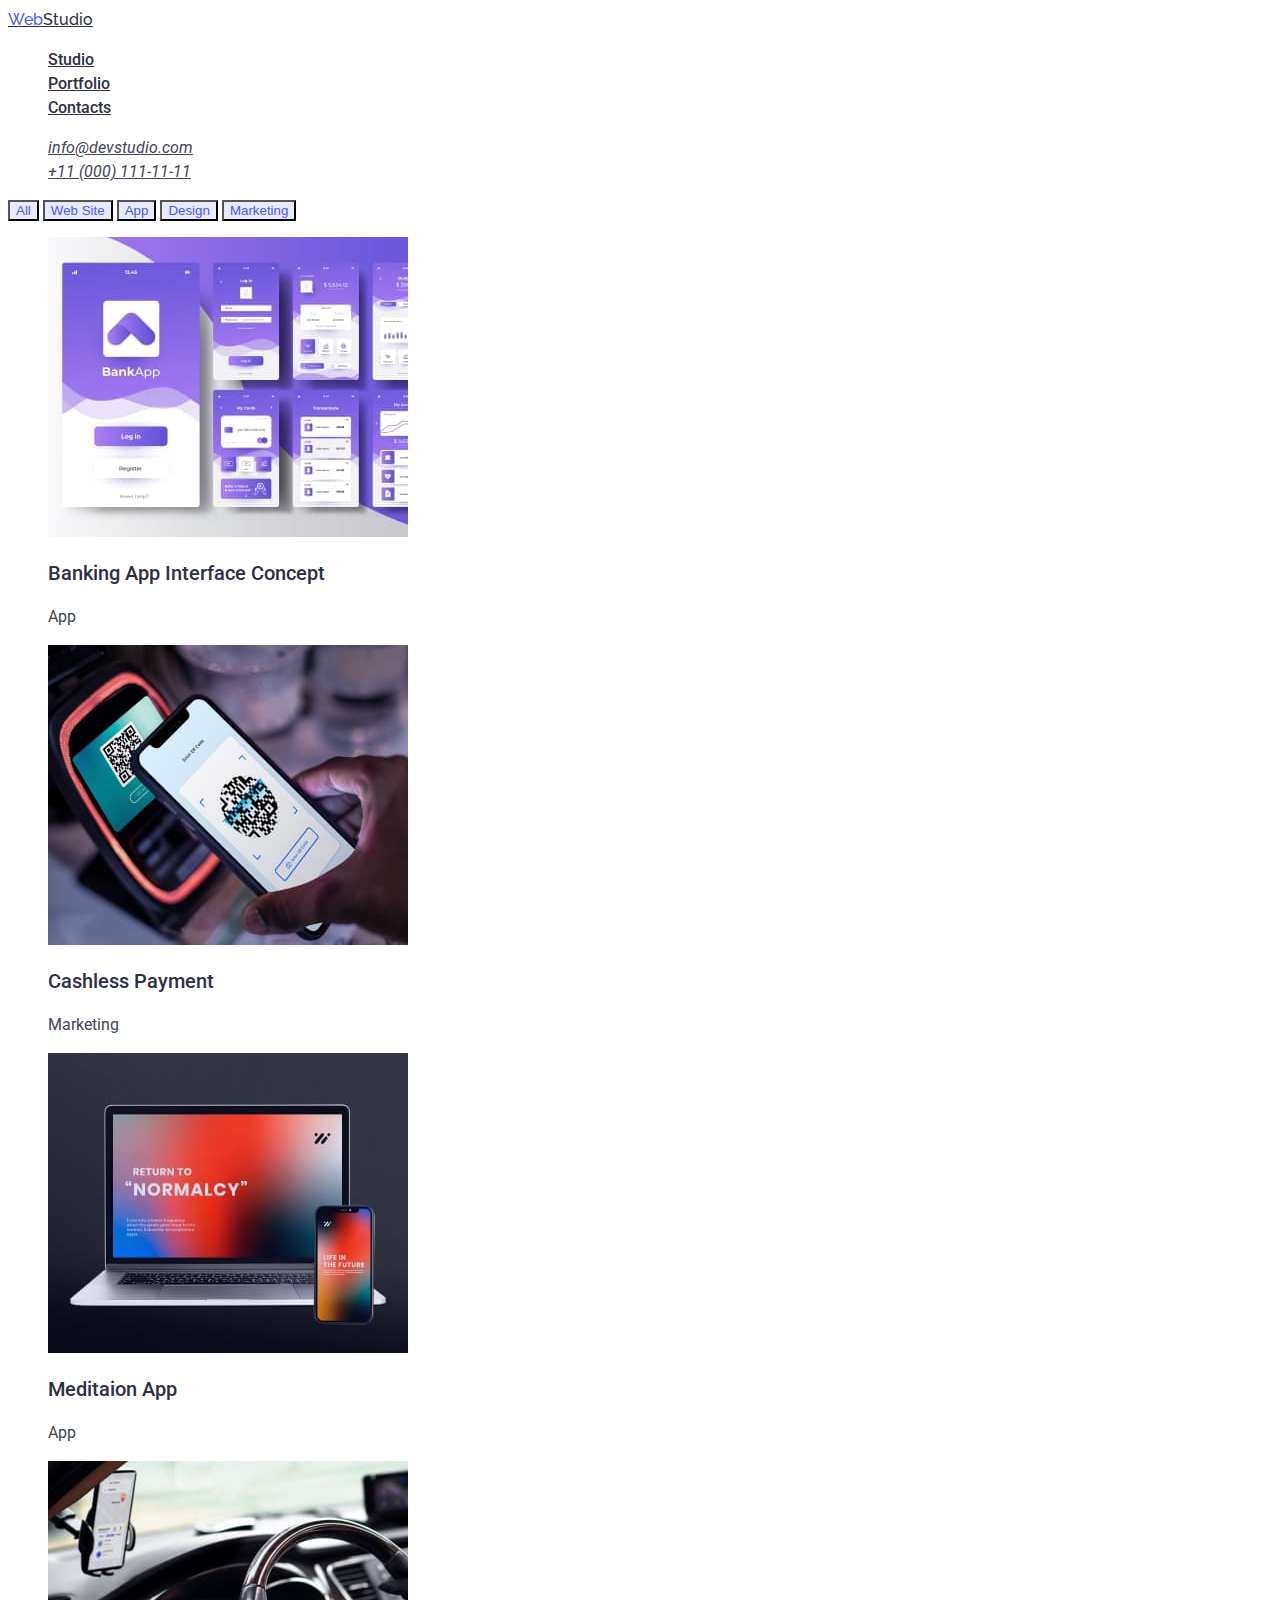
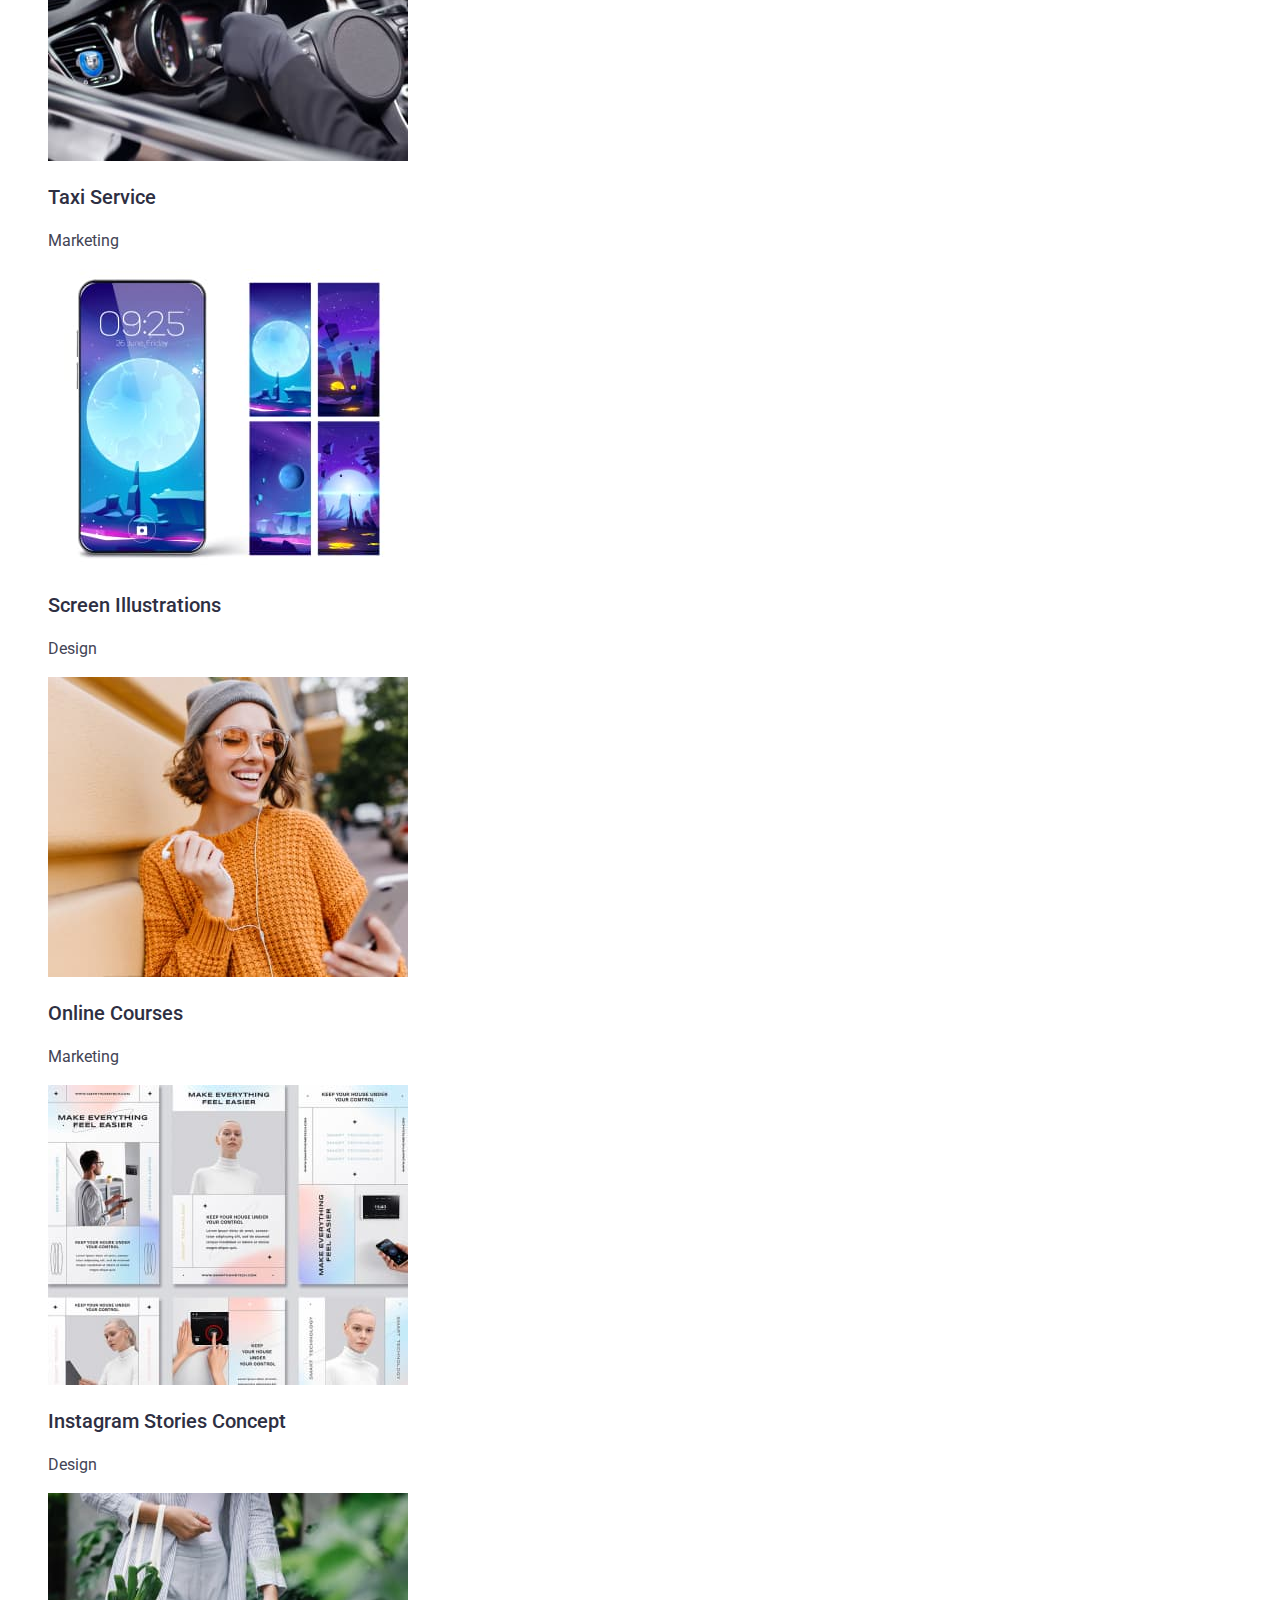
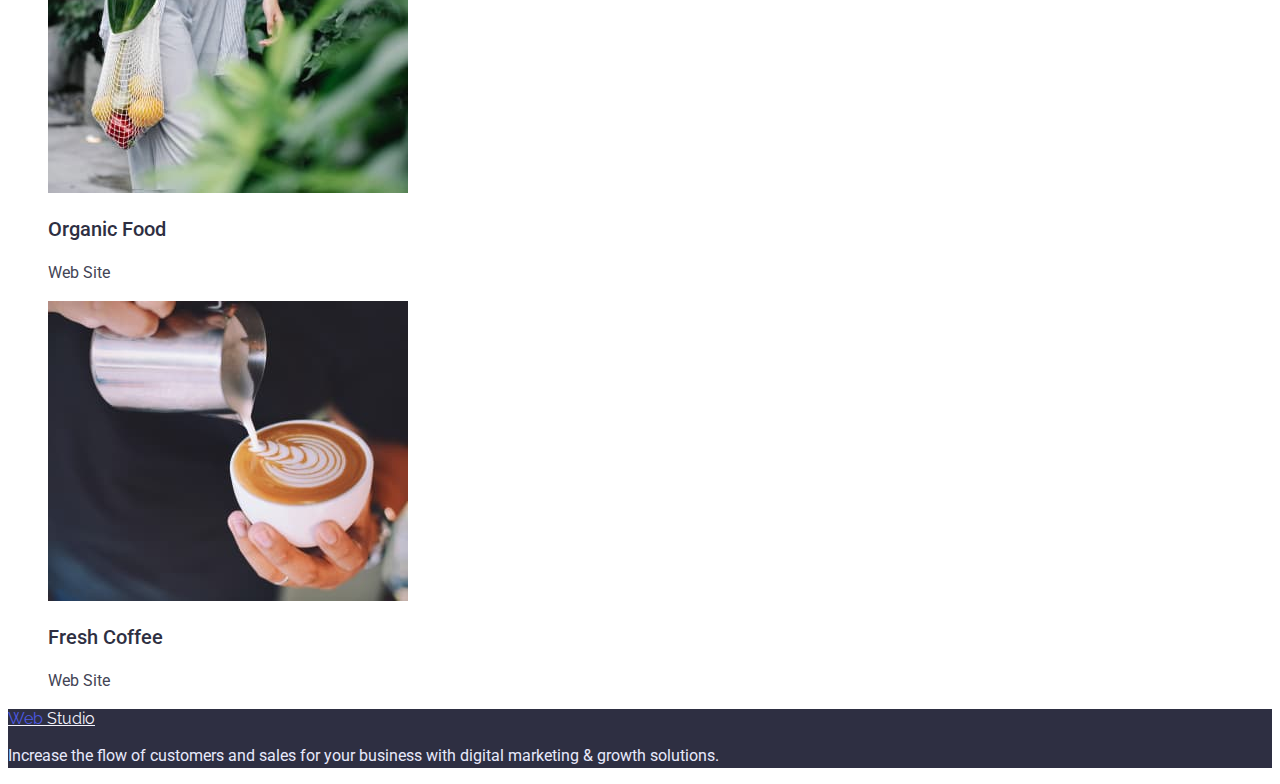
==== portfolio.html @ 85961d1d "s" ====
<!DOCTYPE html>
<html lang="en">
  <head>
    <meta charset="UTF-8" />
    <meta http-equiv="X-UA-Compatible" content="IE=edge" />
    <meta name="viewport" content="width=device-width, initial-scale=1.0" />
    <title>Portfolio</title>
    <link rel="preconnect" href="https://fonts.googleapis.com" />
    <link rel="preconnect" href="https://fonts.gstatic.com" crossorigin />
    <link
      href="https://fonts.googleapis.com/css2?family=Raleway:wght@800&family=Roboto:wght@400;500&display=swap"
      rel="stylesheet"
    />
    <link rel="stylesheet" href="./css/styles.css" />
  </head>
  <body>
    <header>
      <nav class="site-nav list">
        <a href="./index.html" class="web-studio"
          ><span class="web">Web</span>Studio</a
        >
        <ul>
          <li><a href="index.html" class="link">Studio</a></li>
          <li><a href="portfolio.html" class="link">Portfolio</a></li>
          <li><a href="" class="link">Contacts</a></li>
        </ul>
      </nav>
      <address class="address list">
        <ul>
          <li>
            <a href="mailto:info@devstudio.com" class="link"
              >info@devstudio.com</a
            >
          </li>
          <li>
            <a href="tel:+110001111111" class="link">+11 (000) 111-11-11</a>
          </li>
        </ul>
      </address>
    </header>
    <main>
      <section>
        <h1 hidden>buttons</h1>
        <button type="button">All</button>
        <button type="button">Web Site</button>
        <button type="button">App</button>
        <button type="button">Design</button>
        <button type="button">Marketing</button>
      </section>
      <section class="section">
        <h2 hidden>images</h2>
        <ul>
          <li>
            <img src="./images/img4.jpg" alt="" width="360px" />
            <h3 class="section-list">Banking App Interface Concept</h3>
            <p>App</p>
          </li>
          <li>
            <img src="./images/img5.jpg" alt="" width="360px" />
            <h3 class="section-list">Cashless Payment</h3>
            <p>Marketing</p>
          </li>
          <li>
            <img src="./images/img6.jpg" alt="" width="360px" />
            <h3 class="section-list">Meditaion App</h3>
            <p>App</p>
          </li>
          <li>
            <img src="./images/img7.jpg" alt="" width="360px" />
            <h3 class="section-list">Taxi Service</h3>
            <p>Marketing</p>
          </li>
          <li>
            <img src="./images/img8.jpg" alt="" width="360px" />
            <h3 class="section-list">Screen Illustrations</h3>
            <p>Design</p>
          </li>
          <li>
            <img src="./images/img9.jpg" alt="" width="360px" />
            <h3 class="section-list">Online Courses</h3>
            <p>Marketing</p>
          </li>
          <li>
            <img src="./images/img10.jpg" alt="" width="360px" />
            <h3 class="section-list">Instagram Stories Concept</h3>
            <p>Design</p>
          </li>
          <li>
            <img src="./images/img11.jpg" alt="" width="360px" />
            <h3 class="section-list">Organic Food</h3>
            <p>Web Site</p>
          </li>
          <li>
            <img src="./images/img12.jpg" alt="" width="360px" />
            <h3 class="section-list">Fresh Coffee</h3>
            <p>Web Site</p>
          </li>
        </ul>
      </section>
    </main>
    <footer class="footer">
      <a href="./index.html" class="studio"
        ><span class="web">Web</span> Studio</a
      >
      <p class="footer-p">
        Increase the flow of customers and sales for your business with digital
        marketing & growth solutions.
      </p>
    </footer>
  </body>
</html>
---- css/styles.css ----
:root {
  --primery-text-color: #434455;
  --title-text-color: #2e2f42;
  --accent-color: #4d5ae5;
}

body {
  background-color: #ffffff;
  color: var(--primery-text-color);
  font-family: "Roboto", sans-serif;
}

.web {
  color: #4d5ae5;
}
.studio {
  color: #f4f4fd;
  font-family: "Raleway", sans-serif;
}
.web-studio {
  font-family: "Raleway", sans-serif;
  font-weight: 800;
  font-size: 18px;
  line-height: 1.3;
}
ul {
  list-style: none;
}
.site-nav a {
  color: var(--title-text-color);
  font-weight: 500;
  font-size: 16px;
  line-height: 1.5;
}
.site-nav .link:hover,
.site-nav .link:focus {
  color: #404bbf;
}

.address a {
  color: var(--primery-text-color);
  font-weight: 400;
  font-size: 16px;
  line-height: 1.5;
}
.address .link:hover,
.address .link:focus {
  color: #404bbf;
}
.section-1 {
  background-color: var(--title-text-color);
}
button {
  color: var(--accent-color);
  background-color: #e7e9fc;
  cursor: pointer;
}

button:hover {
  background-color: #404bbf;
  color: #ffffff;
}

.button-order {
  color: #ffffff;
  background-color: var(--accent-color);
  font-weight: 500;
  font-size: 16px;
  line-height: 1.5;
}
.button-order:hover {
  background-color: #404bbf;
}
.first-h {
  color: #ffffff;
  font-weight: 700;
  font-size: 56px;
  line-height: 1;
  text-align: center;
}
.section-list {
  color: var(--title-text-color);
  font-weight: 500;
  font-size: 20px;
  line-height: 1.2;
}
.section-title {
  color: var(--title-text-color);
  font-weight: 700;
  font-size: 36px;
  line-height: 1.1;
}
p {
  font-weight: 400;
  font-size: 16px;
  line-height: 1.5;
}

.footer {
  background-color: var(--title-text-color);
}
.footer-p {
  color: #e7e9fc;
  font-weight: 400;
  font-size: 16px;
  line-height: 1.5;
}
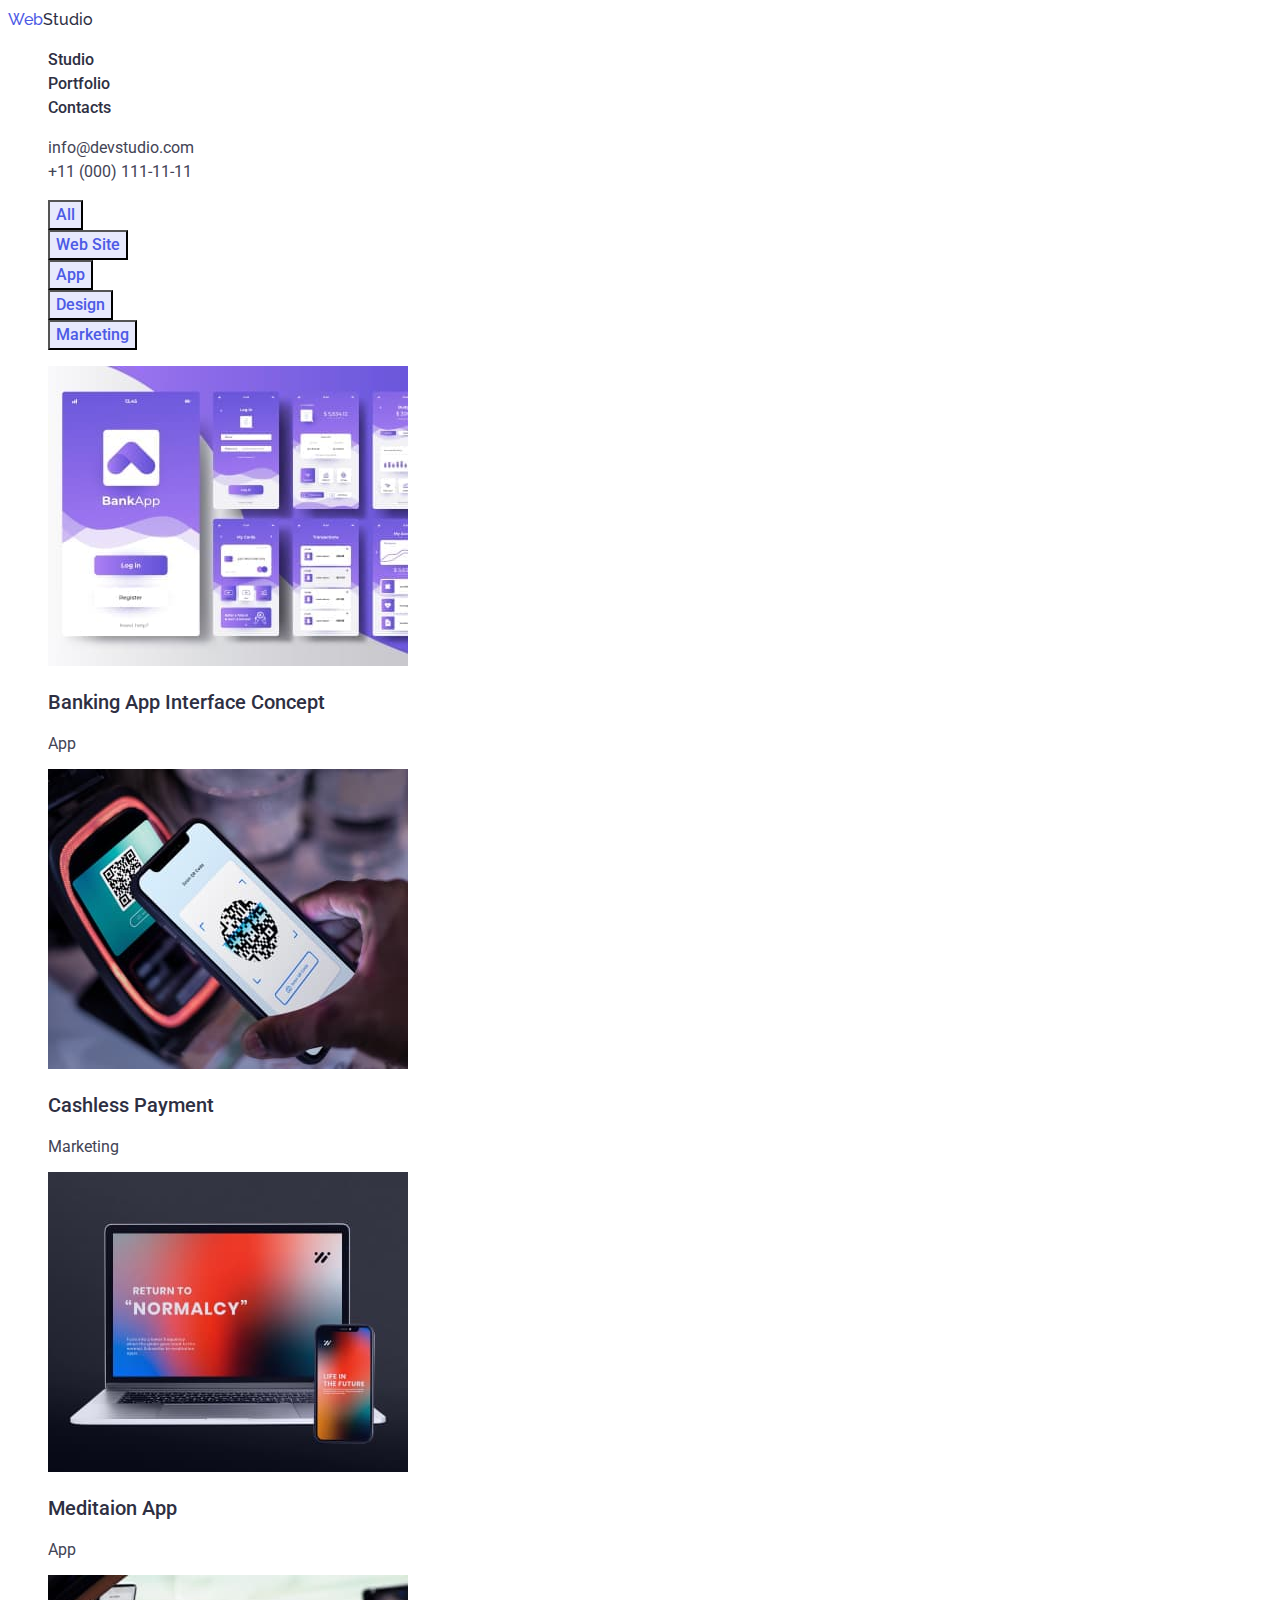
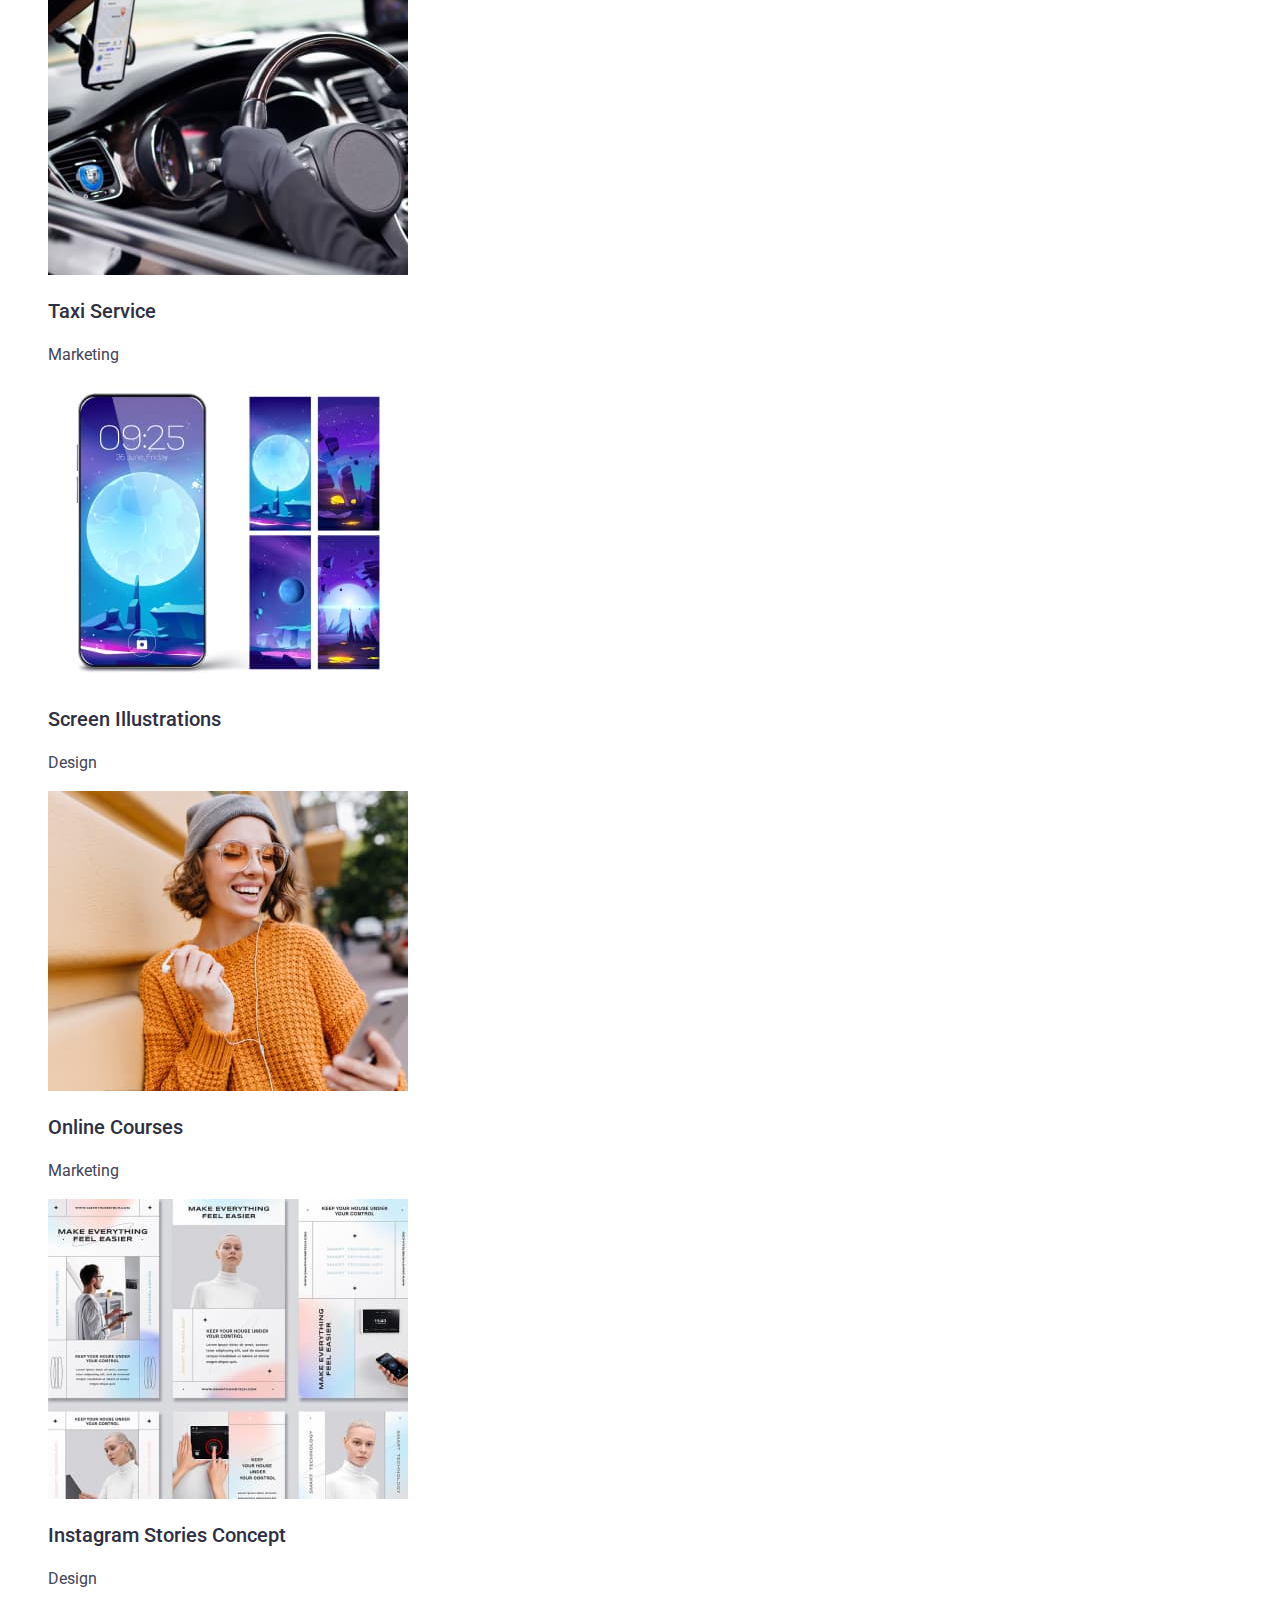
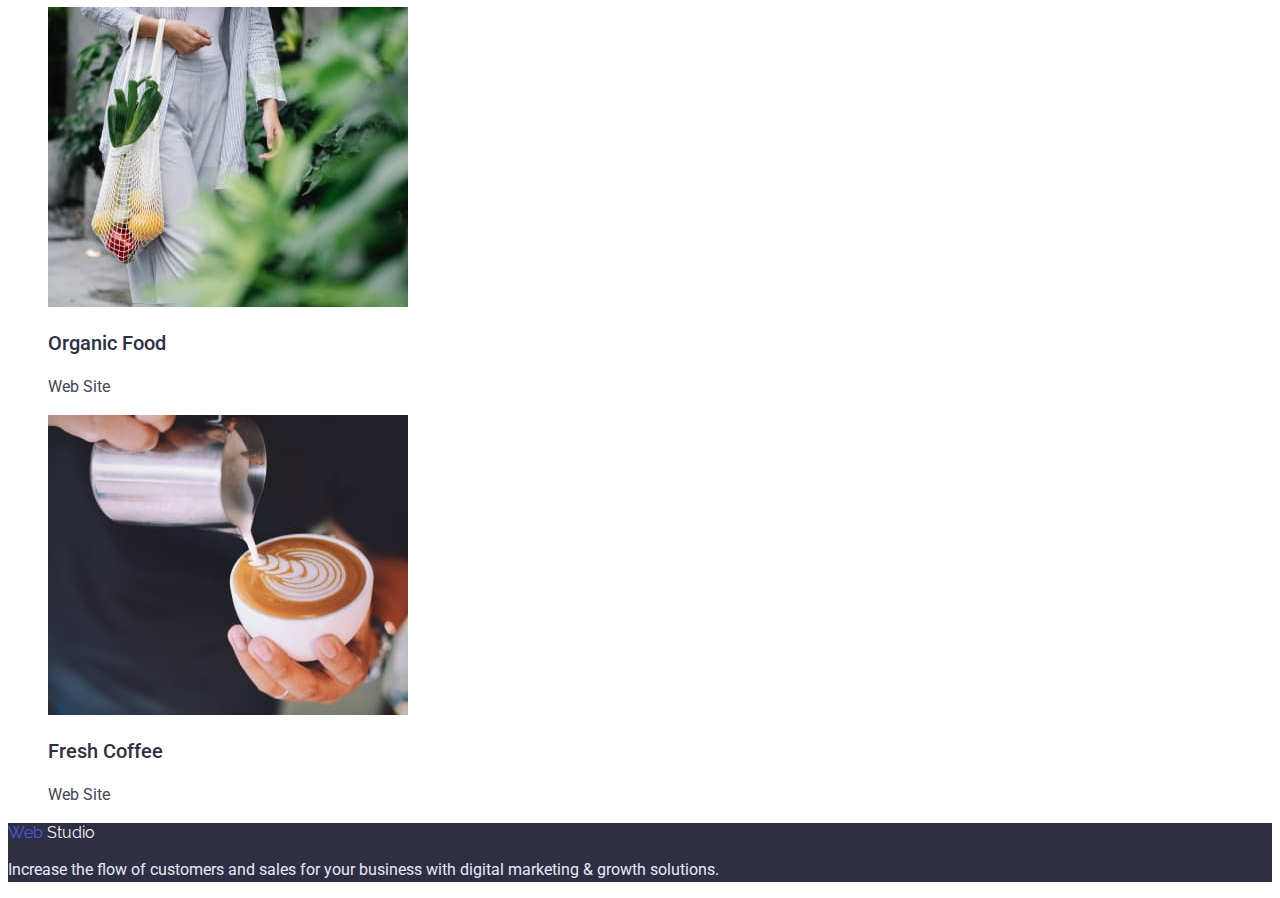
==== commit f3aa8a17: "d" ====
--- a/portfolio.html
+++ b/portfolio.html
@@ -41,59 +41,59 @@
     <main>
       <section>
         <h1 hidden>buttons</h1>
-        <button type="button">All</button>
-        <button type="button">Web Site</button>
-        <button type="button">App</button>
-        <button type="button">Design</button>
-        <button type="button">Marketing</button>
-      </section>
-      <section class="section">
+        <ul>
+          <li><button type="button" class="buttons-list">All</button></li>
+          <li><button type="button" class="buttons-list">Web Site</button></li>
+          <li><button type="button" class="buttons-list">App</button></li>
+          <li><button type="button" class="buttons-list">Design</button></li>
+          <li><button type="button" class="buttons-list">Marketing</button></li>
+        </ul>
         <h2 hidden>images</h2>
         <ul>
           <li>
-            <img src="./images/img4.jpg" alt="" width="360px" />
+            <img src="./images/img4.jpg" alt="" width="360" />
             <h3 class="section-list">Banking App Interface Concept</h3>
             <p>App</p>
           </li>
           <li>
-            <img src="./images/img5.jpg" alt="" width="360px" />
+            <img src="./images/img5.jpg" alt="" width="360" />
             <h3 class="section-list">Cashless Payment</h3>
             <p>Marketing</p>
           </li>
           <li>
-            <img src="./images/img6.jpg" alt="" width="360px" />
+            <img src="./images/img6.jpg" alt="" width="360" />
             <h3 class="section-list">Meditaion App</h3>
             <p>App</p>
           </li>
           <li>
-            <img src="./images/img7.jpg" alt="" width="360px" />
+            <img src="./images/img7.jpg" alt="" width="360" />
             <h3 class="section-list">Taxi Service</h3>
-            <p>Marketing</p>
+            <p class="section-p">Marketing</p>
           </li>
           <li>
-            <img src="./images/img8.jpg" alt="" width="360px" />
+            <img src="./images/img8.jpg" alt="" width="360" />
             <h3 class="section-list">Screen Illustrations</h3>
-            <p>Design</p>
+            <p class="section-p">Design</p>
           </li>
           <li>
-            <img src="./images/img9.jpg" alt="" width="360px" />
+            <img src="./images/img9.jpg" alt="" width="360" />
             <h3 class="section-list">Online Courses</h3>
-            <p>Marketing</p>
+            <p class="section-p">Marketing</p>
           </li>
           <li>
-            <img src="./images/img10.jpg" alt="" width="360px" />
+            <img src="./images/img10.jpg" alt="" width="360" />
             <h3 class="section-list">Instagram Stories Concept</h3>
-            <p>Design</p>
+            <p class="section-p">Design</p>
           </li>
           <li>
-            <img src="./images/img11.jpg" alt="" width="360px" />
+            <img src="./images/img11.jpg" alt="" width="360" />
             <h3 class="section-list">Organic Food</h3>
-            <p>Web Site</p>
+            <p class="section-p">Web Site</p>
           </li>
           <li>
-            <img src="./images/img12.jpg" alt="" width="360px" />
+            <img src="./images/img12.jpg" alt="" width="360" />
             <h3 class="section-list">Fresh Coffee</h3>
-            <p>Web Site</p>
+            <p class="section-p">Web Site</p>
           </li>
         </ul>
       </section>
--- a/css/styles.css
+++ b/css/styles.css
@@ -12,16 +12,19 @@
 
 .web {
   color: #4d5ae5;
+  text-decoration: none;
 }
 .studio {
   color: #f4f4fd;
   font-family: "Raleway", sans-serif;
+  text-decoration: none;
 }
 .web-studio {
   font-family: "Raleway", sans-serif;
   font-weight: 800;
   font-size: 18px;
   line-height: 1.3;
+  text-decoration: none;
 }
 ul {
   list-style: none;
@@ -31,6 +34,7 @@
   font-weight: 500;
   font-size: 16px;
   line-height: 1.5;
+  text-decoration: none;
 }
 .site-nav .link:hover,
 .site-nav .link:focus {
@@ -40,23 +44,31 @@
 .address a {
   color: var(--primery-text-color);
   font-weight: 400;
+  font-style: normal;
   font-size: 16px;
   line-height: 1.5;
+  text-decoration: none;
 }
 .address .link:hover,
 .address .link:focus {
   color: #404bbf;
 }
-.section-1 {
+.section-first {
   background-color: var(--title-text-color);
 }
-button {
+.buttons-list {
   color: var(--accent-color);
   background-color: #e7e9fc;
   cursor: pointer;
+  font-family: "Roboto";
+  font-style: normal;
+  font-weight: 500;
+  font-size: 16px;
+  line-height: 1.5;
 }
 
-button:hover {
+.buttons-list:hover,
+.buttons-list:focus {
   background-color: #404bbf;
   color: #ffffff;
 }
@@ -64,11 +76,13 @@
 .button-order {
   color: #ffffff;
   background-color: var(--accent-color);
+  font-family: "Roboto";
   font-weight: 500;
   font-size: 16px;
   line-height: 1.5;
 }
-.button-order:hover {
+.button-order:hover,
+.button-order:focus {
   background-color: #404bbf;
 }
 .first-h {
@@ -90,7 +104,7 @@
   font-size: 36px;
   line-height: 1.1;
 }
-p {
+.section-p {
   font-weight: 400;
   font-size: 16px;
   line-height: 1.5;
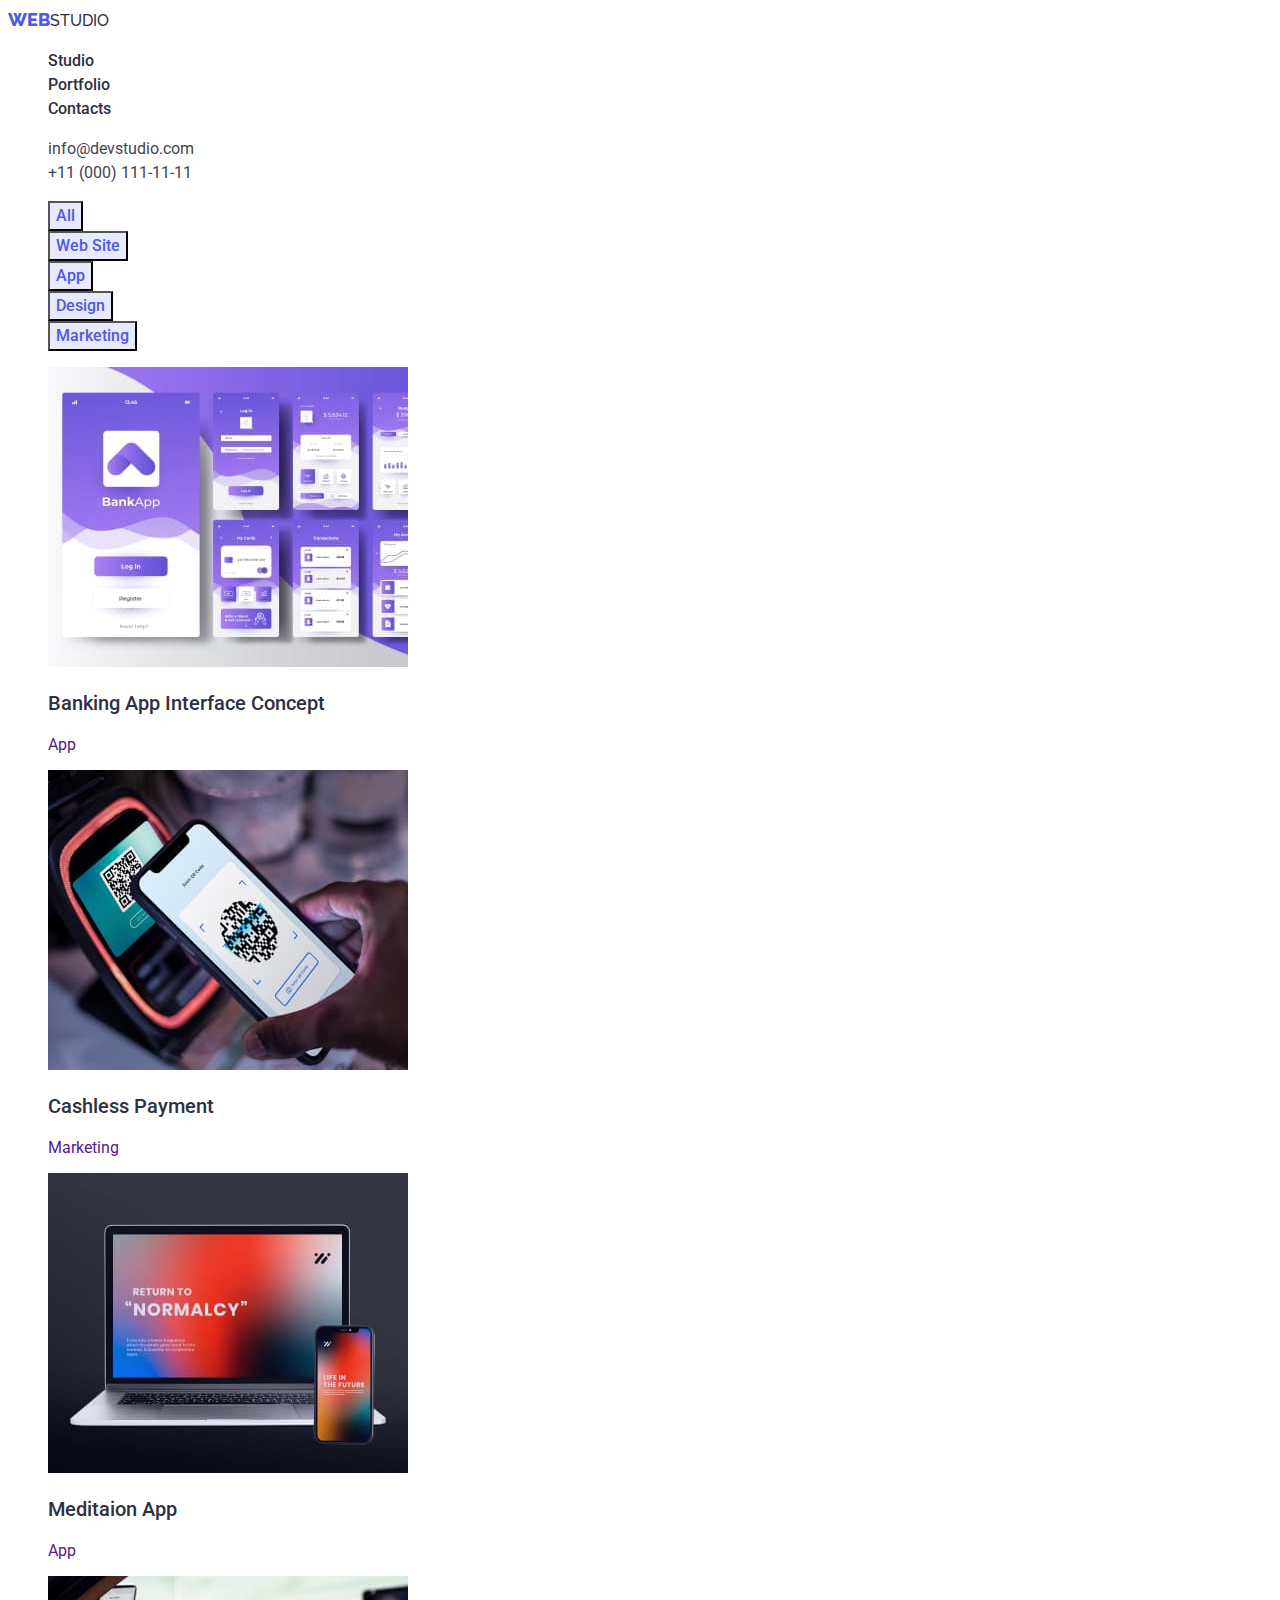
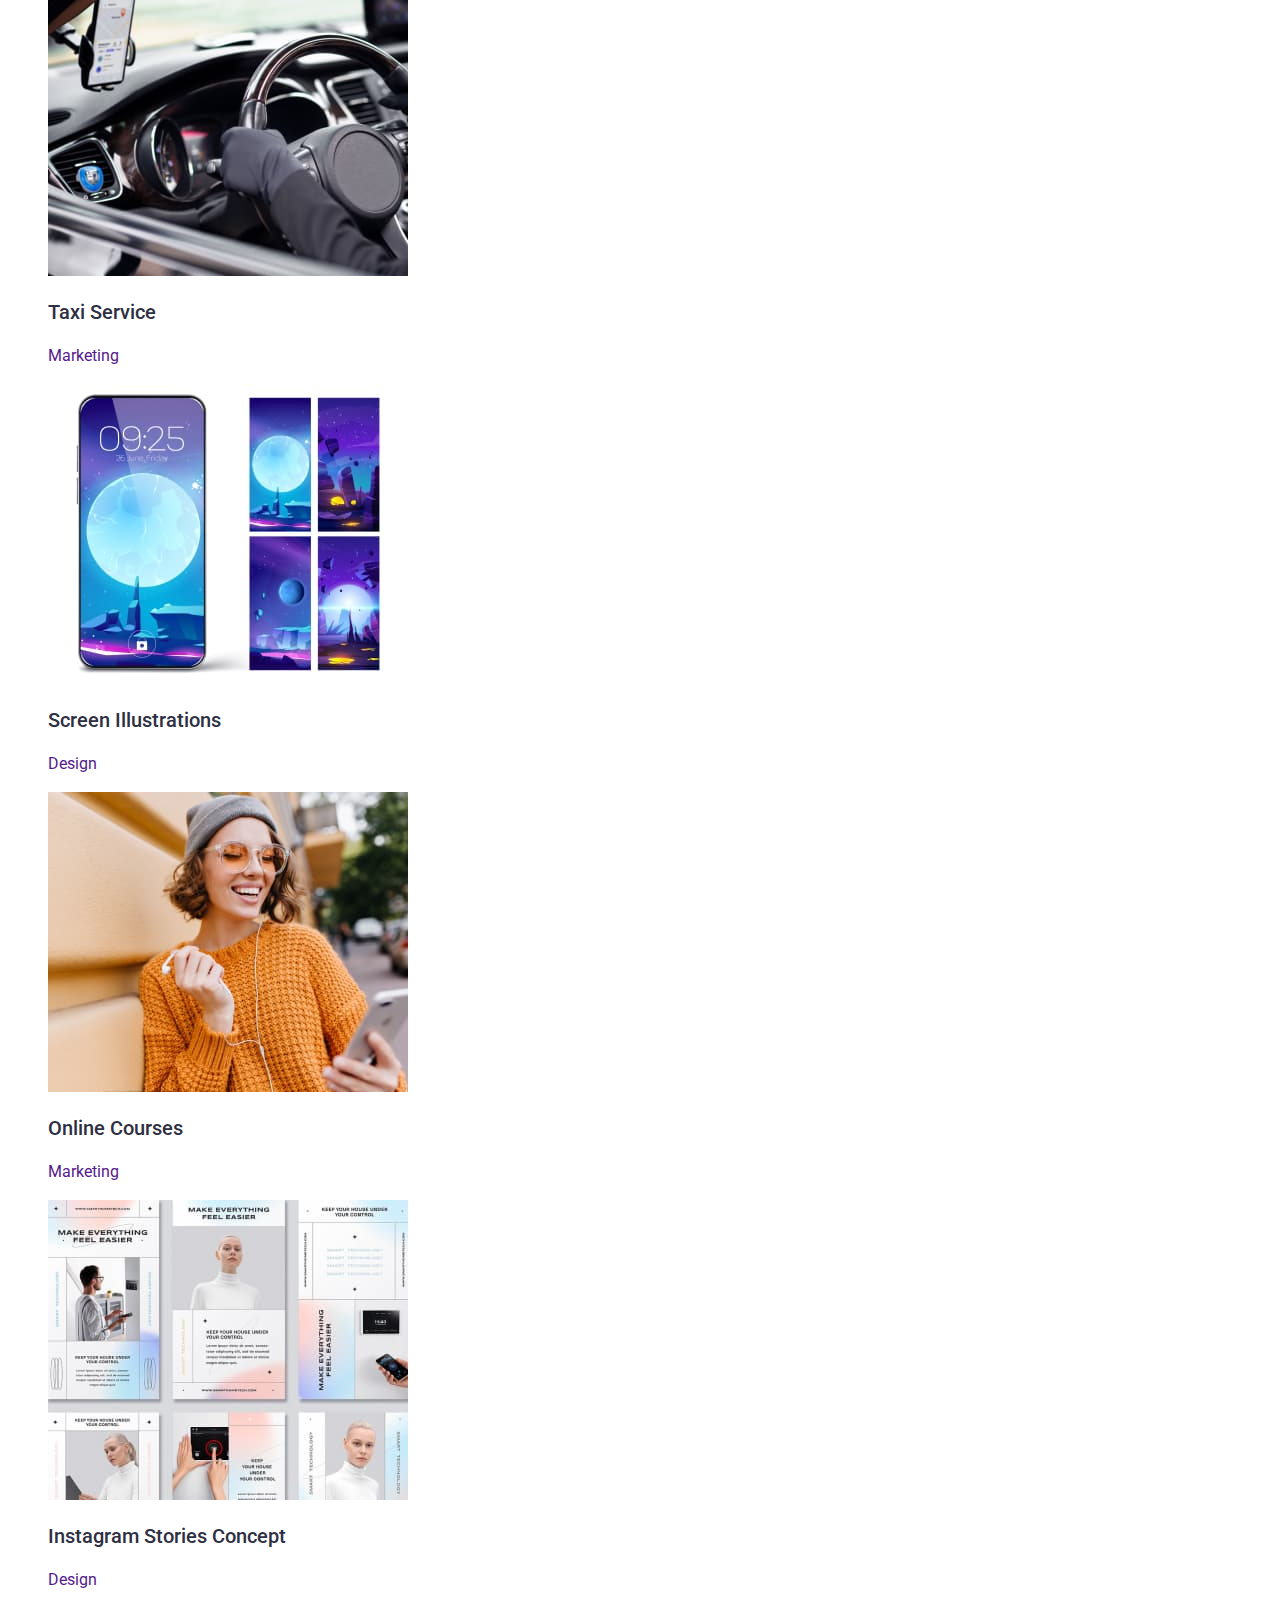
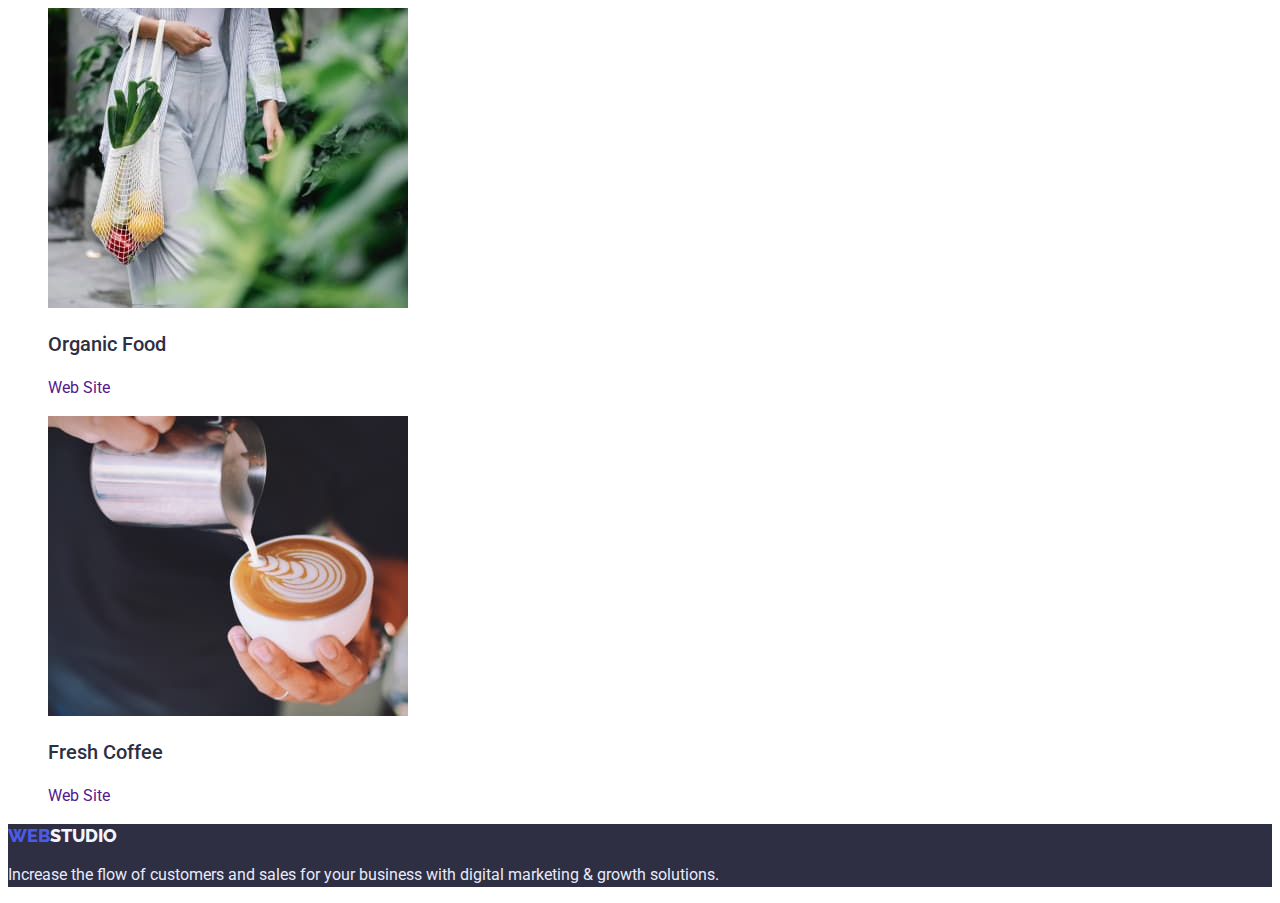
==== commit c09530c2: "s" ====
--- a/portfolio.html
+++ b/portfolio.html
@@ -16,8 +16,8 @@
   <body>
     <header>
       <nav class="site-nav list">
-        <a href="./index.html" class="web-studio"
-          ><span class="web">Web</span>Studio</a
+        <a href="./index.html" class="studio"
+          ><span class="web">WEB</span>STUDIO</a
         >
         <ul>
           <li><a href="index.html" class="link">Studio</a></li>
@@ -51,56 +51,74 @@
         <h2 hidden>images</h2>
         <ul>
           <li>
-            <img src="./images/img4.jpg" alt="" width="360" />
-            <h3 class="section-list">Banking App Interface Concept</h3>
-            <p>App</p>
+            <a href="" class="list-cards">
+              <img src="./images/img4.jpg" alt="" width="360" />
+              <h3 class="section-list">Banking App Interface Concept</h3>
+              <p>App</p></a
+            >
           </li>
           <li>
-            <img src="./images/img5.jpg" alt="" width="360" />
-            <h3 class="section-list">Cashless Payment</h3>
-            <p>Marketing</p>
+            <a href="" class="list-cards"
+              ><img src="./images/img5.jpg" alt="" width="360" />
+              <h3 class="section-list">Cashless Payment</h3>
+              <p>Marketing</p></a
+            >
           </li>
           <li>
-            <img src="./images/img6.jpg" alt="" width="360" />
-            <h3 class="section-list">Meditaion App</h3>
-            <p>App</p>
+            <a href="" class="list-cards">
+              <img src="./images/img6.jpg" alt="" width="360" />
+              <h3 class="section-list">Meditaion App</h3>
+              <p>App</p></a
+            >
           </li>
           <li>
-            <img src="./images/img7.jpg" alt="" width="360" />
-            <h3 class="section-list">Taxi Service</h3>
-            <p class="section-p">Marketing</p>
+            <a href="" class="list-cards"
+              ><img src="./images/img7.jpg" alt="" width="360" />
+              <h3 class="section-list">Taxi Service</h3>
+              <p class="section-p">Marketing</p></a
+            >
           </li>
           <li>
-            <img src="./images/img8.jpg" alt="" width="360" />
-            <h3 class="section-list">Screen Illustrations</h3>
-            <p class="section-p">Design</p>
+            <a href="" class="list-cards"
+              ><img src="./images/img8.jpg" alt="" width="360" />
+              <h3 class="section-list">Screen Illustrations</h3>
+              <p class="section-p">Design</p></a
+            >
           </li>
           <li>
-            <img src="./images/img9.jpg" alt="" width="360" />
-            <h3 class="section-list">Online Courses</h3>
-            <p class="section-p">Marketing</p>
+            <a href="" class="list-cards">
+              <img src="./images/img9.jpg" alt="" width="360" />
+              <h3 class="section-list">Online Courses</h3>
+              <p class="section-p">Marketing</p></a
+            >
           </li>
           <li>
-            <img src="./images/img10.jpg" alt="" width="360" />
-            <h3 class="section-list">Instagram Stories Concept</h3>
-            <p class="section-p">Design</p>
+            <a href="" class="list-cards">
+              <img src="./images/img10.jpg" alt="" width="360" />
+              <h3 class="section-list">Instagram Stories Concept</h3>
+              <p class="section-p">Design</p></a
+            >
           </li>
           <li>
-            <img src="./images/img11.jpg" alt="" width="360" />
-            <h3 class="section-list">Organic Food</h3>
-            <p class="section-p">Web Site</p>
+            <a href="" class="list-cards">
+              <img src="./images/img11.jpg" alt="" width="360" />
+              <h3 class="section-list">Organic Food</h3>
+              <p class="section-p">Web Site</p></a
+            >
           </li>
           <li>
-            <img src="./images/img12.jpg" alt="" width="360" />
-            <h3 class="section-list">Fresh Coffee</h3>
-            <p class="section-p">Web Site</p>
+            <a href="" class="list-cards"
+              ><img src="./images/img12.jpg" alt="" width="360" />
+              <h3 class="section-list">Fresh Coffee</h3>
+              <p class="section-p">Web Site</p></a
+            >
           </li>
         </ul>
       </section>
     </main>
     <footer class="footer">
-      <a href="./index.html" class="studio"
-        ><span class="web">Web</span> Studio</a
+      <a href="./index.html" class="studio-f"
+        ><span class="web-f">WEB</span>STUDIO</a
       >
       <p class="footer-p">
         Increase the flow of customers and sales for your business with digital
--- a/css/styles.css
+++ b/css/styles.css
@@ -13,19 +13,42 @@
 .web {
   color: #4d5ae5;
   text-decoration: none;
-}
-.studio {
-  color: #f4f4fd;
-  font-family: "Raleway", sans-serif;
-  text-decoration: none;
-}
-.web-studio {
-  font-family: "Raleway", sans-serif;
+  font-family: "Raleway";
+  font-style: normal;
   font-weight: 800;
   font-size: 18px;
   line-height: 1.3;
   text-decoration: none;
 }
+.web-f {
+  color: #4d5ae5;
+  text-decoration: none;
+  font-family: "Raleway";
+  font-style: normal;
+  font-weight: 800;
+  font-size: 18px;
+  line-height: 1.3;
+  text-decoration: none;
+}
+.studio {
+  color: #2e2f42;
+  font-family: "Raleway";
+  text-decoration: none;
+  font-style: normal;
+  font-weight: 800;
+  font-size: 18px;
+  line-height: 1.3;
+}
+.studio-f {
+  color: #f4f4fd;
+  font-family: "Raleway";
+  text-decoration: none;
+  font-weight: 800;
+  font-size: 18px;
+  line-height: 1.3;
+  font-style: normal;
+}
+
 ul {
   list-style: none;
 }
@@ -92,6 +115,9 @@
   line-height: 1;
   text-align: center;
 }
+.section {
+  background-color: #f4f4fd;
+}
 .section-list {
   color: var(--title-text-color);
   font-weight: 500;
@@ -109,7 +135,9 @@
   font-size: 16px;
   line-height: 1.5;
 }
-
+.list-cards {
+  text-decoration: none;
+}
 .footer {
   background-color: var(--title-text-color);
 }
